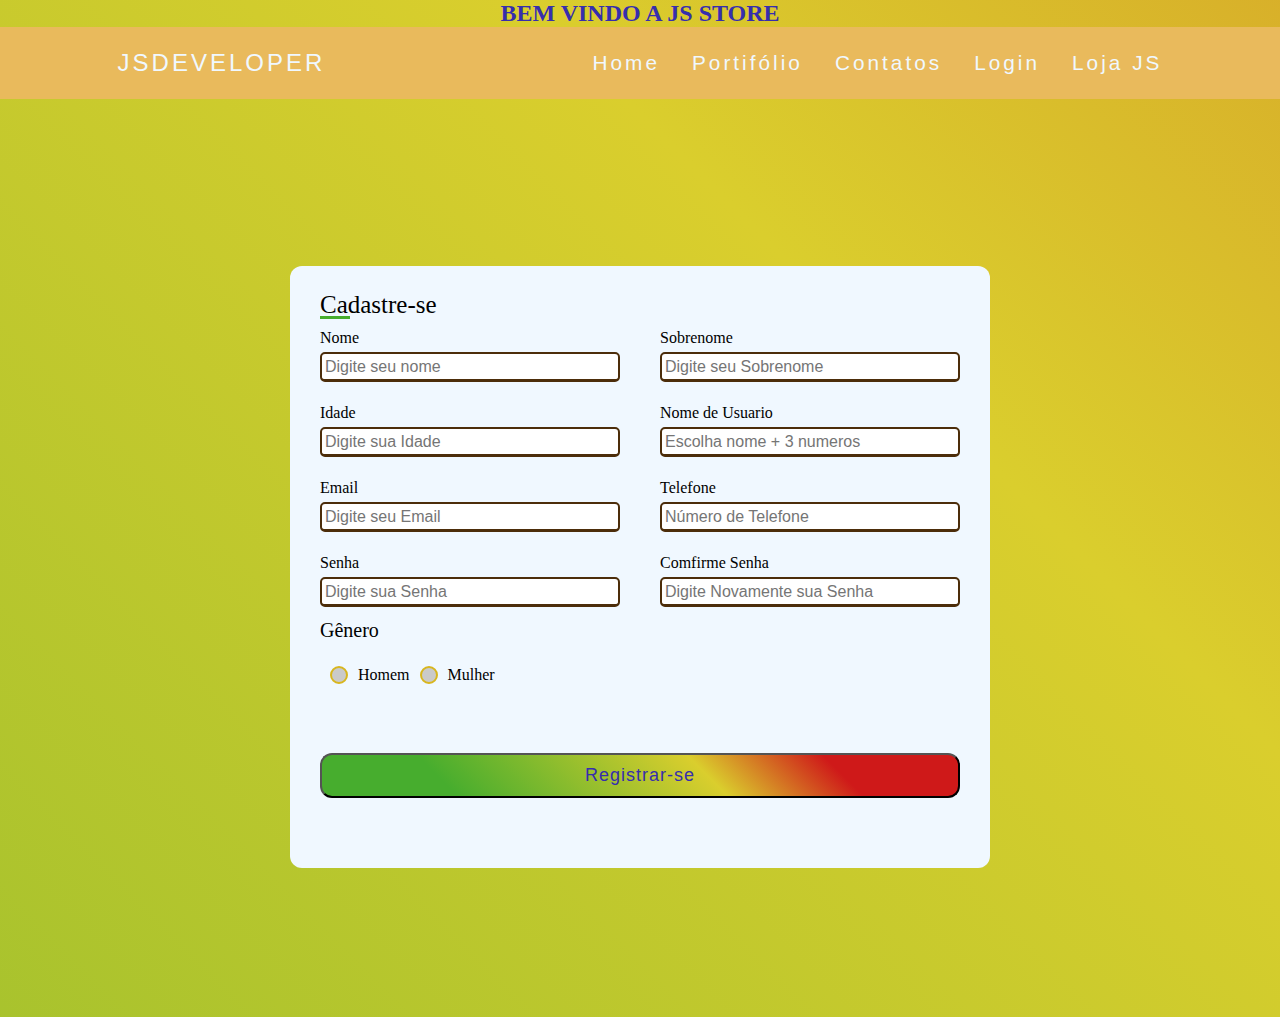
==== cadastro_page/index.html @ 2eaacae7 "Novo Projeto JSdeveloper" ====
<!DOCTYPE html>
<html lang="pt-br">
<head>
    <meta charset="UTF-8">
    <meta http-equiv="X-UA-Compatible" content="IE=edge">
    <meta name="viewport" content="width=device-width, initial-scale=1.0">
    <title>Página de Cadastro</title>

    <link rel="stylesheet" href="./estilo.css">
</head>
<body>
    
    <header>
        <h2 id="saudacao">BEM VINDO A JS STORE</h2>
    
        <nav>
            <a href="#" class="logo">jsdeveloper</a>
    
            <div class="mobile-menu">
                <div class="linha1"></div>
                <div class="linha2"></div>
                <div class="linha3"></div>
            </div>
    
            <ul class="nav-list">
                <li><a href="./index.html">Home</a></li>
                <li><a href="../portifolio/index.html">Portifólio</a></li>
                <li><a href="../contatos/index.html">Contatos</a></li>
                <li><a href="../login/index.html">Login</a></li>
                <li><a href="../indexado/index.html">Loja JS</a></li>
                
            </ul>
        </nav>
    
        <main></main>
        </header>
        <br>

<div class="ajustar">

<div class="container">
    <div class="titulo">Cadastre-se</div>

    <form action="#"><!--nesse link para onde vai esse forme-->
        <div class="detalhes-usuario">

            <div class="dentro-box">
                <span class="detalhes">Nome</span>
                <input type="text" placeholder="Digite seu nome" required>
            </div>

    <div class="dentro-box">
        <span class="detalhes">Sobrenome</span>
        <input type="text" placeholder="Digite seu Sobrenome" required>
    </div>

    <div class="dentro-box">
        <span class="detalhes">Idade</span>
        <input type="number" placeholder="Digite sua Idade" required>
    </div>

    <div class="dentro-box">
        <span class="detalhes">Nome de Usuario</span>
        <input type="text" placeholder="Escolha nome + 3 numeros" required>
    </div>

    <div class="dentro-box">
        <span class="detalhes">Email</span>
        <input type="email" placeholder="Digite seu Email" required>
    </div>

    <div class="dentro-box">
        <span class="detalhes">Telefone</span>
        <input type="number" name="telefone" placeholder="Número de Telefone" required>
    </div>

    <div class="dentro-box">
        <span class="detalhes">Senha</span>
        <input type="password" autocomplete="current-password" id="psw" placeholder="Digite sua Senha" name="psw" maxlength="8" minlength="6" size="8" required>
    </div>

    <div class="dentro-box">
        <span class="detalhes">Comfirme Senha</span>
        <input type="password" autocomplete="new-password" id="psw" name="psw" placeholder="Digite Novamente sua Senha" maxlength="8" minlength="6" required>
    </div>

    <div class="genero-detalhes">
    <!--dot one (um ponto)-->

        <input type="radio" name="genero" id="pontoh">
        <input type="radio" name="genero" id="pontom">

        <span class="genero-titulo">Gênero</span>
        <div class="categoria">
            <label for="pontoh">
                <span class="ponto man"></span>
                <span class="genero">Homem</span>
            </label>

            <label for="pontom">
                <span class="ponto girl"></span>
                <span class="genero">Mulher</span>
            </label>
        </div>
    </div>
 </div>

            <div class="botao">
                <input type="submit" | value="Registrar-se">
            </div>

        </form>
    </div>
</div>

<script src="../menu/mobilemenu.js"></script>

</body>
</html>
---- cadastro_page/estilo.css ----
@charset "utf-8";

*{
    margin: 0;
    padding: 0;
    box-sizing: border-box;
}

body{
    overflow-x: hidden;
    background: linear-gradient(45deg, #47ad2e, #dace2d, #cf1919);
    background-size: 400% 400%;
    animation: mygradient 18s ease infinite;
}

@keyframes mygradient{
    0% {
        background-position: 0% 50%;
    }
    50% {
        background-position: 100% 50%;
    }
    100% {
        background-position: 0% 50%;
    }
}

.ajustar{
    display: flex;
    height: 100vh;
    justify-content: center;
    align-items: center;
}

.container{
    max-width: 700px;
    width: 100%;
    background-color: aliceblue;
    padding: 25px 30px;
    border-radius: 12px;
}

.container .titulo{
    font-size: 25px;
    font-weight: 500;
    position: relative;
}

.container .titulo::before{
    content: '';
    position: absolute;
    left: 0;
    bottom: 0;
    height: 3px;
    width: 30px;
    background: #47ad2e;
}

.container form .detalhes-usuario{
    display: flex;
    flex-wrap: wrap;
    justify-content: space-between;
}

form .detalhes-usuario .dentro-box{
    margin: 10px 0 12px 0px;
    width: calc(100% / 2 - 20px);
}

.detalhes-usuario .dentro-box .detalhes{
    display: block;
    font-weight: 500;
    margin-bottom: 5px;
}

.detalhes-usuario .dentro-box input{
    height: 30px;
    width: 100%;
    outline: none;
    border-radius: 5px;
    border: 2px solid rgb(76, 45, 10);
    padding: 3px;
    font-size: 16px;
    border-bottom-width: 3px;
    transition: all 0.2s ease;
}

.detalhes-usuario .dentro-box input:focus,
.detalhes-usuario .dentro-box input:valid{
    border-color: #7cad2e;
}
/*efeito muda cor quando clicado*/

form .genero-detalhes .genero-titulo{
    font-size: 20px;
    font-weight: 500;
}

form .genero-detalhes .categoria{
    display: flex;
    width: 80%;
    margin: 14px 0;
    justify-content: space-between;
}

form .genero-detalhes .categoria label{
    display: flex;
    align-items: center;
}

form .genero-detalhes .categoria .ponto{
    height: 18px;
    width: 18px;
    background: #cacaca;
    border-radius: 50%;
    margin: 10px;
    border: 2px solid #d8b61f;
    transition: all 0.5s ease;
}

#pontoh:checked ~ .categoria label .man,
#pontom:checked ~ .categoria label .girl{
    border-color: #5ccf19;
    background: #a10707;
}

form input[type="radio"]{
    display: none;
}

form .botao{
    height: 45px;
    margin: 45px 0;
}

form .botao input{
    height: 100%;
    width: 100%;
    outline: none;
    color: #362ead;
    font-size: 18px;
    font-weight: 500;
    letter-spacing: 1px;
    background-image: linear-gradient(45deg, #47ad2e 20%, #dace2d 60%, #cf1919 80%);
    border-radius: 12px;
}

form .botao input:hover{
    background: #7cad2e60;
}

@media (max-width: 584px){
    .container{
        max-width: 100%;
    }
    form .detalhes-usuario .dentro-box{
        margin-bottom: 15px;
        width: 100%;
    }
    form .genero-detalhes .categoria{
        width: 100%;
    }
    .container form .detalhes-usuario{
        max-height: 300px;
        overflow-y: scroll;
    }
    .detalhes-usuario::-webkit-scrollbar{
        width: 0;
    }
}
/*quando houver overflow no eixo designado cria-se uma rolagem, com o webkit a bagaça fica responsiva use sempre essa config*/

#saudacao{
    text-align: center;
    color: #362ead;
}

/*config menu*/
a {
    color: aliceblue;
    text-decoration: none;
    transition: 1s;
    font-size: 1.3rem;
}

a:hover {
    opacity: 0.9;
    color: red;
}

.logo {
    font-size: 24px;
    text-transform: uppercase;
    letter-spacing: 3px;
}

nav {
    display: flex;
    justify-content: space-around;
    align-items: center;
    font-family: Arial, Helvetica, sans-serif;
    background: #e9ba5c;
    height: 8vh;
}

.nav-list {
    list-style: none;
    display: flex;
}

.nav-list li {
    letter-spacing: 3px;
    margin-left: 32px;
}

/*responsividade*/

.mobile-menu {
    cursor: pointer;
    display: none;
}

.mobile-menu div {
    width: 32px;
    height: 3px;
    background: green;
    margin: 9px;
    transition: 0.3s;
}

@media (max-width: 600px) {
    .nav-list {
        position: absolute;
        top: 8vh;
        right: 0;
        width: 50vw;
        height: 92vh;
        background: #680d68;
        color: #e9ba5c;
        flex-direction: column;
        align-items: center;
        justify-content: space-around;
        transform: translateX(100%);
        transition: transform 0.4s ease-in;
    }

    .nav-list li {
        margin-left: 0;
        opacity: 1;
    }

    .mobile-menu {
        display: block;
    }
}

.nav-list.active {
    transform: translateX(0);
}
/*ufa*/

@keyframes navlinkFade {
    from {
        opacity: 0;
        transform: translateX(50px);
    }
    to {
        opacity: 1;
        transform: translateX(0);
    }
}
/* xzinho do menu*/

.mobile-menu.active .linha1{
    transform: rotate(-45deg) translate(-8px, 8px);
}

.mobile-menu.active .linha2{
    opacity: 0;
}

.mobile-menu.active .linha3{
    transform: rotate(45deg) translate(-5px, -7px);
}
/*fim menu*/
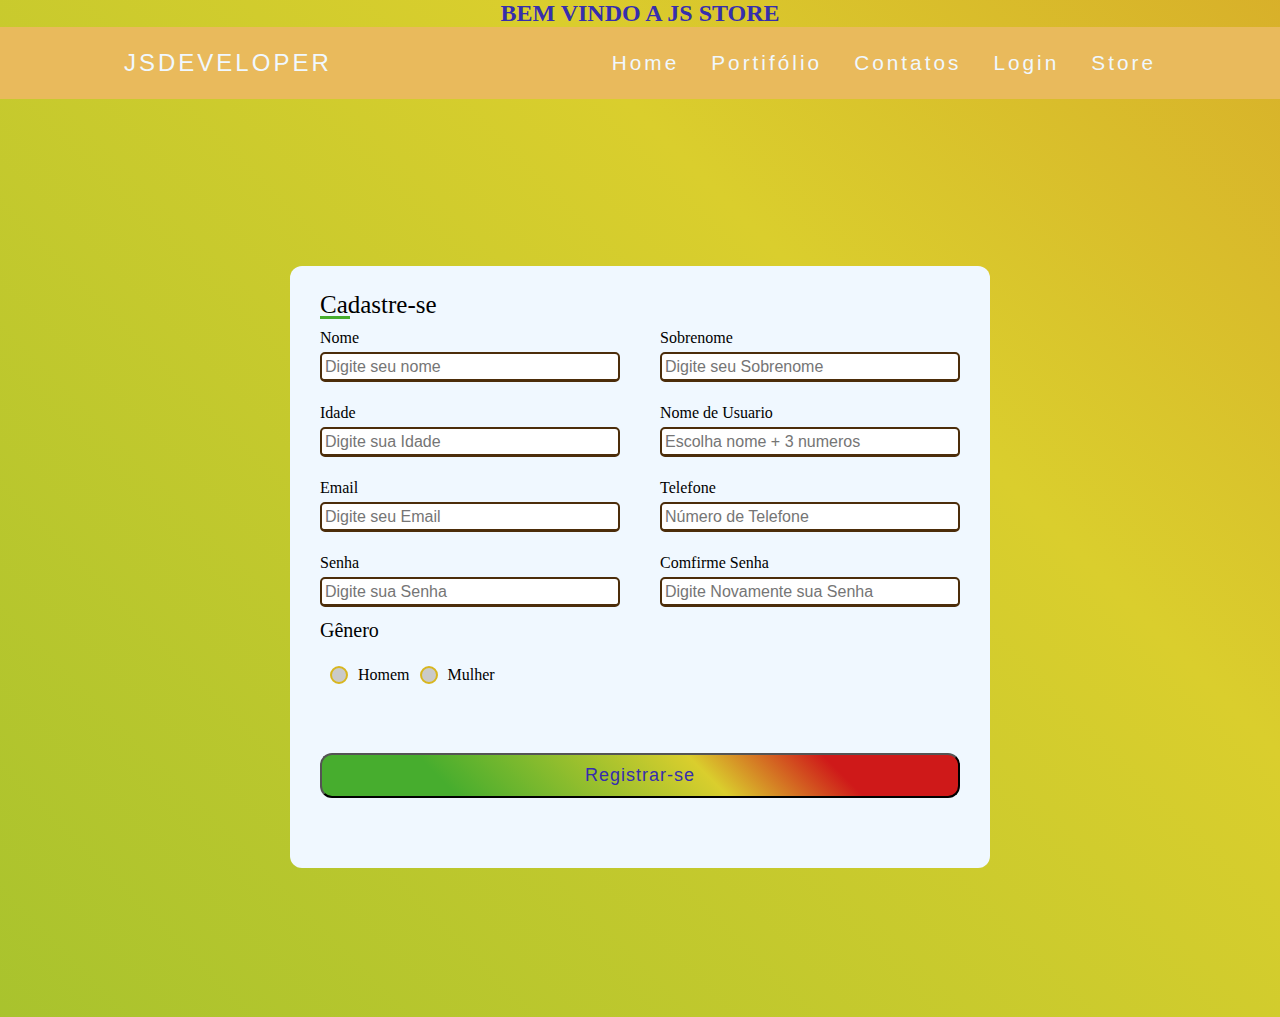
==== commit b2bf1f26: "update agora vai 07/08/2022" ====
--- a/cadastro_page/index.html
+++ b/cadastro_page/index.html
@@ -24,10 +24,10 @@
     
             <ul class="nav-list">
                 <li><a href="./index.html">Home</a></li>
-                <li><a href="../portifolio/index.html">Portifólio</a></li>
+                <li><a href="../html/index.html">Portifólio</a></li>
                 <li><a href="../contatos/index.html">Contatos</a></li>
                 <li><a href="../login/index.html">Login</a></li>
-                <li><a href="../indexado/index.html">Loja JS</a></li>
+                <li><a href="../store-page beta/index.html">Store</a></li>
                 
             </ul>
         </nav>
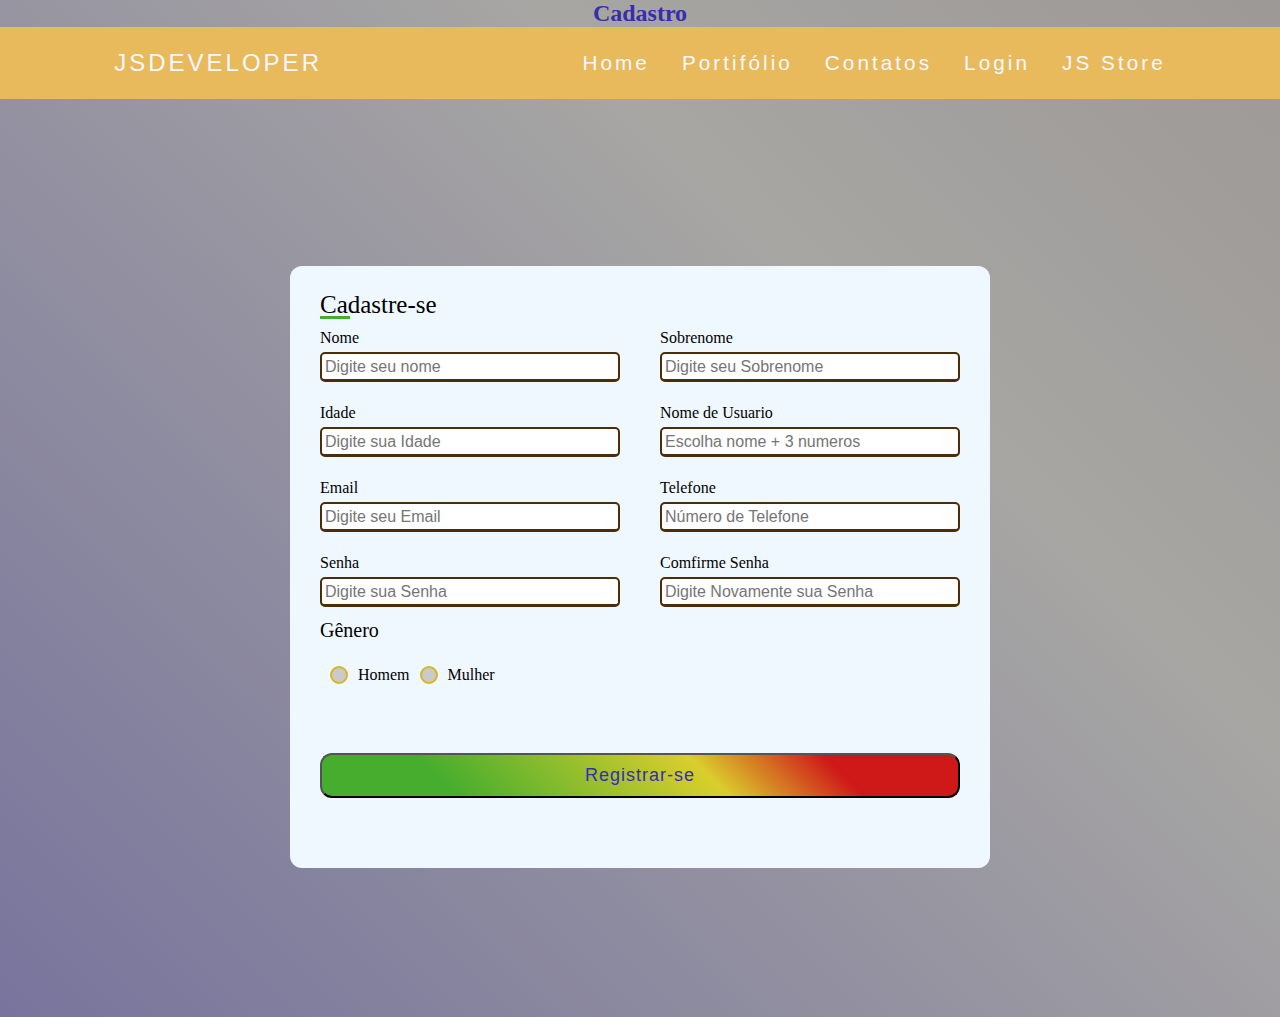
==== commit f98fa04a: "de vagar e sempre" ====
--- a/cadastro_page/index.html
+++ b/cadastro_page/index.html
@@ -11,10 +11,19 @@
 <body>
     
     <header>
-        <h2 id="saudacao">BEM VINDO A JS STORE</h2>
+        <h2 id="saudacao">Cadastro</h2>
     
         <nav>
             <a href="#" class="logo">jsdeveloper</a>
+
+            <ul class="nav-list">
+                <li><a href="./index.html">Home</a></li>
+                <li><a href="../portifolio/index.html">Portifólio</a></li>
+                <li><a href="../contatos_page/index.html">Contatos</a></li>
+                <li><a href="../login/index.html">Login</a></li>
+                <li><a href="../index.html">JS Store</a></li>
+                
+            </ul>
     
             <div class="mobile-menu">
                 <div class="linha1"></div>
@@ -22,14 +31,6 @@
                 <div class="linha3"></div>
             </div>
     
-            <ul class="nav-list">
-                <li><a href="./index.html">Home</a></li>
-                <li><a href="../html/index.html">Portifólio</a></li>
-                <li><a href="../contatos/index.html">Contatos</a></li>
-                <li><a href="../login/index.html">Login</a></li>
-                <li><a href="../store-page beta/index.html">Store</a></li>
-                
-            </ul>
         </nav>
     
         <main></main>
--- a/cadastro_page/estilo.css
+++ b/cadastro_page/estilo.css
@@ -8,7 +8,7 @@
 
 body{
     overflow-x: hidden;
-    background: linear-gradient(45deg, #47ad2e, #dace2d, #cf1919);
+    background: linear-gradient(45deg, #1a1191, #a7a6a3, #645555);
     background-size: 400% 400%;
     animation: mygradient 18s ease infinite;
 }
@@ -196,6 +196,7 @@
 
 nav {
     display: flex;
+    flex-wrap: wrap;
     justify-content: space-around;
     align-items: center;
     font-family: Arial, Helvetica, sans-serif;
